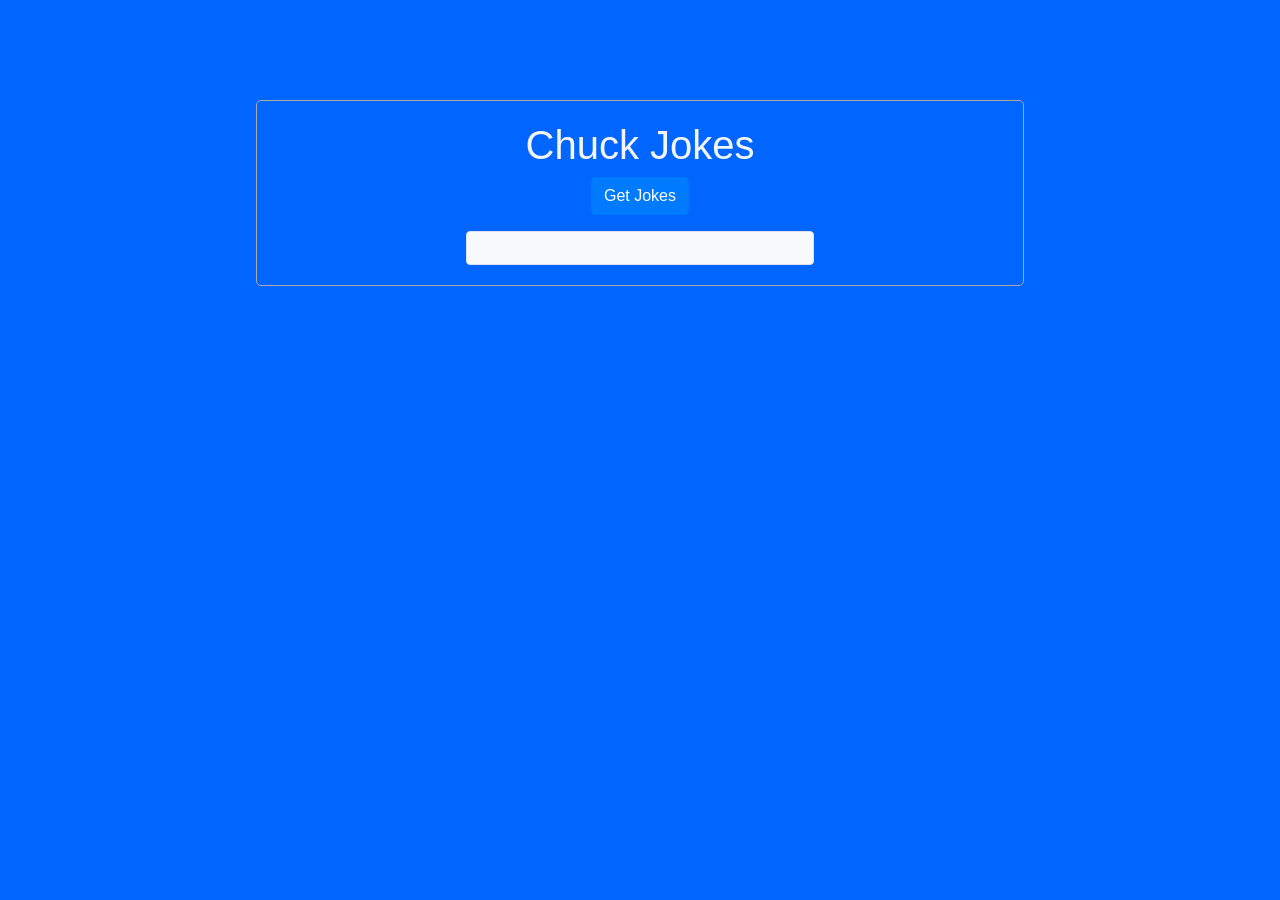
==== templates/index.html @ 13d05eac "initial commit" ====
<!doctype html>
<html lang="en">
  <head>
    <title>Chuck Jokes</title>
    <!-- Required meta tags -->
    <meta charset="utf-8">
    <meta name="viewport" content="width=device-width, initial-scale=1, shrink-to-fit=no">

    <!-- Bootstrap CSS -->
    <link rel="stylesheet" href="https://stackpath.bootstrapcdn.com/bootstrap/4.3.1/css/bootstrap.min.css" integrity="sha384-ggOyR0iXCbMQv3Xipma34MD+dH/1fQ784/j6cY/iJTQUOhcWr7x9JvoRxT2MZw1T" crossorigin="anonymous">
    <link rel="stylesheet" href="/static/style.css">
  </head>
  <body>
    <div class="container">
      <div class="row">
        <div class="col-md-6 offset-md-3 text-center">
          <h1>Chuck Jokes</h1>
          <button class="btn btn-primary" id="get-jokes">Get Jokes</button>
          <div id="jokes" class="mt-3 p-3 border rounded bg-light text-dark"></div>
        </div>
      </div>
    </div>
    <script type="module" src="/static/main.js"></script>
  </body>
</html>
---- static/style.css ----
body {
    background-color: rgb(0, 102, 255);
    color: whitesmoke;
    font-family: Verdana, Geneva, Tahoma, sans-serif;
    margin-top: 100px;
    margin-bottom: 100px;
}

.container {
    margin: 50px auto 50px auto;
    padding: 20px;
    border: 1px solid darkgray;
    border-radius: 5px;
    width: 60%;
}
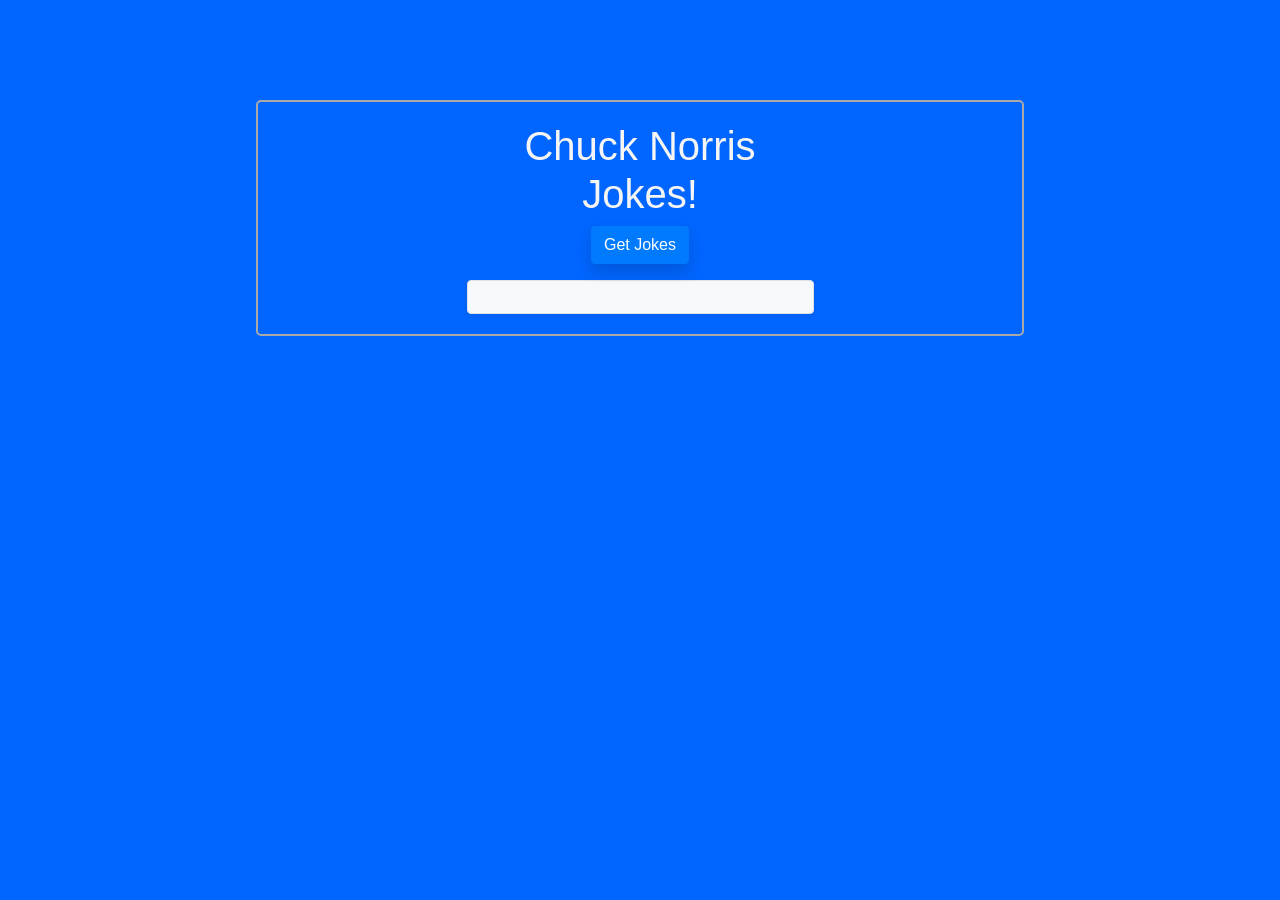
==== commit 2761bc00: "Minor tweak on styling. Mostly just checking pipeline is functioning still." ====
--- a/templates/index.html
+++ b/templates/index.html
@@ -14,9 +14,9 @@
     <div class="container">
       <div class="row">
         <div class="col-md-6 offset-md-3 text-center">
-          <h1>Chuck Jokes</h1>
-          <button class="btn btn-primary" id="get-jokes">Get Jokes</button>
-          <div id="jokes" class="mt-3 p-3 border rounded bg-light text-dark"></div>
+          <h1>Chuck Norris Jokes!</h1>
+          <button class="btn btn-primary shadow" id="get-jokes">Get Jokes</button>
+          <div id="jokes" class="mt-3 shadow-sm p-3 border rounded bg-light text-dark"></div>
         </div>
       </div>
     </div>
--- a/static/style.css
+++ b/static/style.css
@@ -9,7 +9,7 @@
 .container {
     margin: 50px auto 50px auto;
     padding: 20px;
-    border: 1px solid darkgray;
+    border: 2px solid darkgray;
     border-radius: 5px;
     width: 60%;
 }
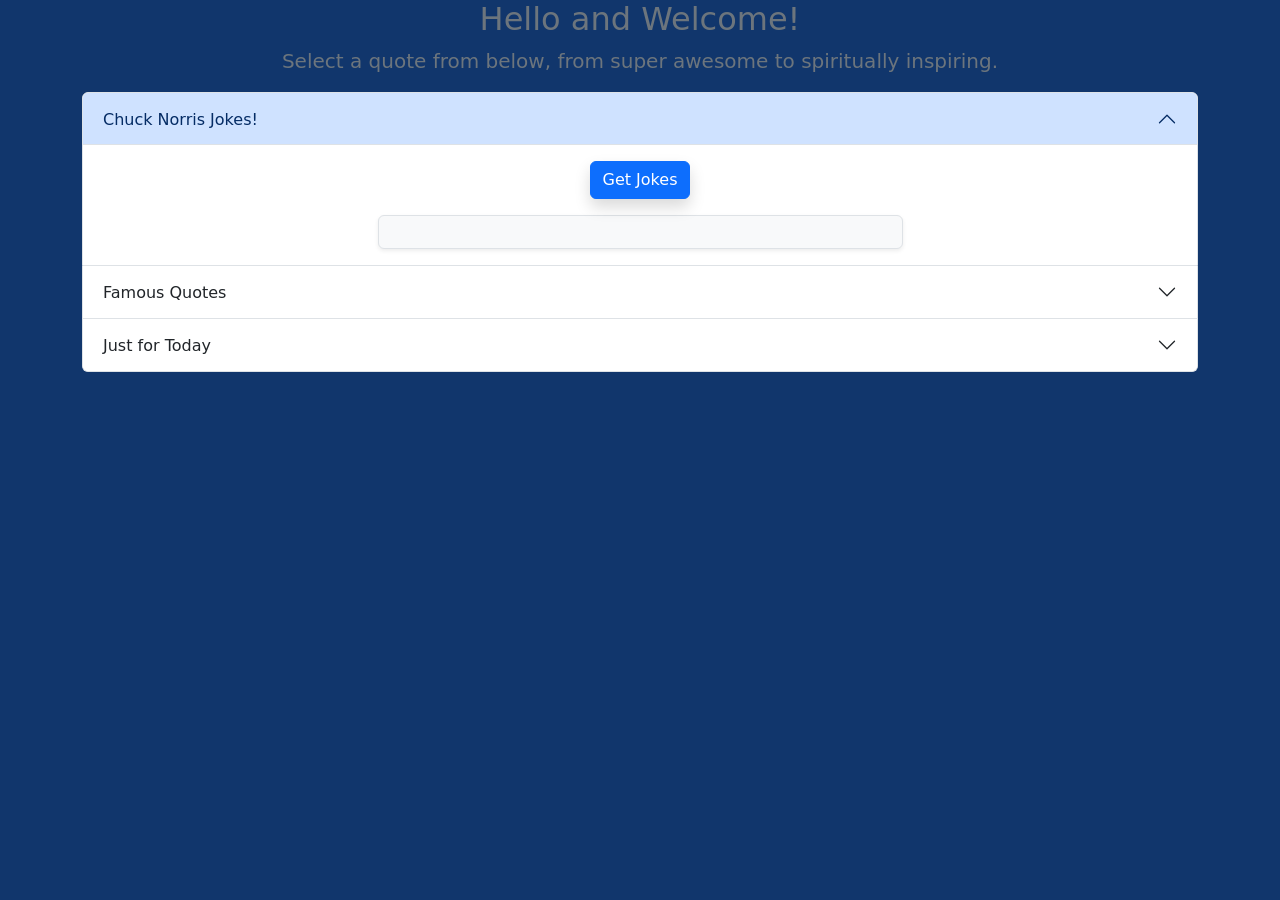
==== commit ac846f31: "Implemented Bootstrap accordion to accomodate more APIs. App now has famous quotes and the JFT." ====
--- a/templates/index.html
+++ b/templates/index.html
@@ -1,25 +1,72 @@
 <!doctype html>
 <html lang="en">
   <head>
-    <title>Chuck Jokes</title>
-    <!-- Required meta tags -->
     <meta charset="utf-8">
-    <meta name="viewport" content="width=device-width, initial-scale=1, shrink-to-fit=no">
+    <meta name="viewport" content="width=device-width, initial-scale=1">
 
-    <!-- Bootstrap CSS -->
-    <link rel="stylesheet" href="https://stackpath.bootstrapcdn.com/bootstrap/4.3.1/css/bootstrap.min.css" integrity="sha384-ggOyR0iXCbMQv3Xipma34MD+dH/1fQ784/j6cY/iJTQUOhcWr7x9JvoRxT2MZw1T" crossorigin="anonymous">
-    <link rel="stylesheet" href="/static/style.css">
+    <link href="https://cdn.jsdelivr.net/npm/bootstrap@5.0.2/dist/css/bootstrap.min.css" rel="stylesheet" integrity="sha384-EVSTQN3/azprG1Anm3QDgpJLIm9Nao0Yz1ztcQTwFspd3yD65VohhpuuCOmLASjC" crossorigin="anonymous">
+
+    <title>Quotes App</title>
   </head>
-  <body>
-    <div class="container">
-      <div class="row">
-        <div class="col-md-6 offset-md-3 text-center">
-          <h1>Chuck Norris Jokes!</h1>
-          <button class="btn btn-primary shadow" id="get-jokes">Get Jokes</button>
-          <div id="jokes" class="mt-3 shadow-sm p-3 border rounded bg-light text-dark"></div>
+  <body style="background-color: rgb(17, 54, 108)">
+    <div class="container-sm text-center">
+      <h2 class="fs-2 text-secondary">Hello and Welcome!</h1>
+      <p class="fs-5 text-secondary">Select a quote from below, from super awesome to spiritually inspiring.</p>
+    </div>
+    <div class="container-sm">
+      <div class="accordion" id="accordionExample">
+        <div class="accordion-item">
+          <h2 class="accordion-header" id="headingOne">
+            <button class="accordion-button" type="button" data-bs-toggle="collapse" data-bs-target="#collapseOne" aria-expanded="true" aria-controls="collapseOne">
+              Chuck Norris Jokes!
+            </button>
+          </h2>
+          <div id="collapseOne" class="accordion-collapse collapse show" aria-labelledby="headingOne" data-bs-parent="#accordionExample">
+            <div class="accordion-body">
+                <div class="row">
+                    <div class="col-md-6 offset-md-3 text-center">
+                      <button class="btn btn-primary shadow" id="get-chuck-jokes">Get Jokes</button>
+                      <div id="jokes" class="mt-3 shadow-sm p-3 border rounded bg-light text-dark"></div>
+                    </div>
+                </div>
+            </div>
+          </div>
+        </div>
+        <div class="accordion-item">
+          <h2 class="accordion-header" id="headingTwo">
+            <button class="accordion-button collapsed" type="button" data-bs-toggle="collapse" data-bs-target="#collapseTwo" aria-expanded="false" aria-controls="collapseTwo">
+              Famous Quotes
+            </button>
+          </h2>
+          <div id="collapseTwo" class="accordion-collapse collapse" aria-labelledby="headingTwo" data-bs-parent="#accordionExample">
+            <div class="accordion-body">
+              <div class="row">
+                <div class="col-md-6 offset-md-3 text-center">
+                  <button class="btn btn-primary shadow" id="get-quote">Get Quote</button>
+                  <div id="quote" class="mt-3 shadow-sm p-3 border rounded bg-light text-dark text-start"></div>
+                </div>
+            </div>
+            </div>
+          </div>
+        </div>
+        <div class="accordion-item">
+          <h2 class="accordion-header" id="headingThree">
+            <button class="accordion-button collapsed" type="button" data-bs-toggle="collapse" data-bs-target="#collapseThree" aria-expanded="false" aria-controls="collapseThree">
+              Just for Today
+            </button>
+          </h2>
+          <div id="collapseThree" class="accordion-collapse collapse" aria-labelledby="headingThree" data-bs-parent="#accordionExample">
+            <div class="accordion-body">
+              <div class="ratio ratio-4x3">
+                <iframe src="https://jftna.org/jft/" title="Narcotics Anonymous daily meditation&copy"></iframe>
+              </div>
+            </div>
+          </div>
         </div>
       </div>
     </div>
+    
+    <script src="https://cdn.jsdelivr.net/npm/bootstrap@5.0.2/dist/js/bootstrap.bundle.min.js" integrity="sha384-MrcW6ZMFYlzcLA8Nl+NtUVF0sA7MsXsP1UyJoMp4YLEuNSfAP+JcXn/tWtIaxVXM" crossorigin="anonymous"></script>
     <script type="module" src="/static/main.js"></script>
   </body>
-</html>+</html>
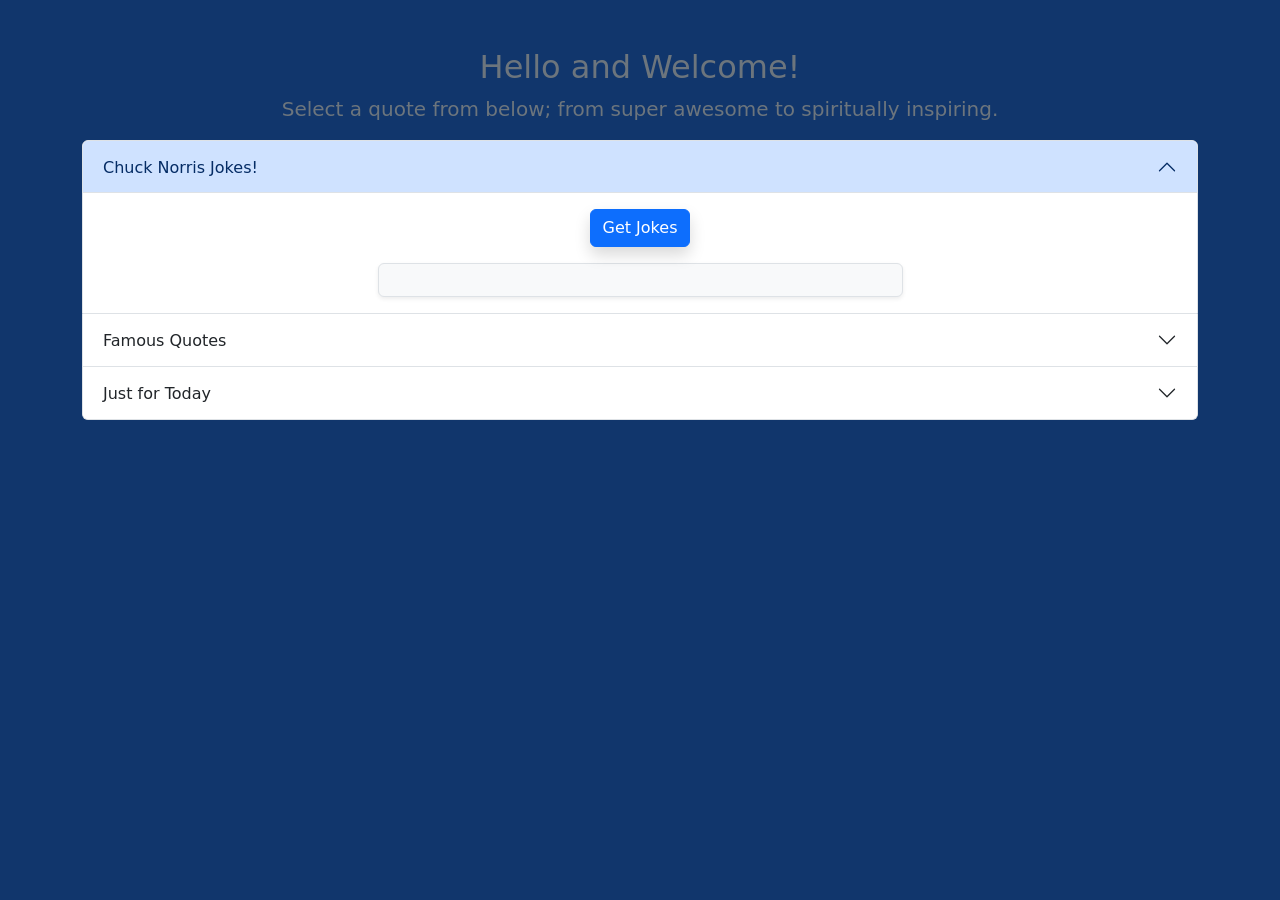
==== commit 633cc481: "Ready to merge to master." ====
--- a/templates/index.html
+++ b/templates/index.html
@@ -9,9 +9,9 @@
     <title>Quotes App</title>
   </head>
   <body style="background-color: rgb(17, 54, 108)">
-    <div class="container-sm text-center">
+    <div class="container-sm text-center mt-5">
       <h2 class="fs-2 text-secondary">Hello and Welcome!</h1>
-      <p class="fs-5 text-secondary">Select a quote from below, from super awesome to spiritually inspiring.</p>
+      <p class="fs-5 text-secondary">Select a quote from below; from super awesome to spiritually inspiring.</p>
     </div>
     <div class="container-sm">
       <div class="accordion" id="accordionExample">
@@ -43,9 +43,27 @@
               <div class="row">
                 <div class="col-md-6 offset-md-3 text-center">
                   <button class="btn btn-primary shadow" id="get-quote">Get Quote</button>
+                  <button class="btn btn-primary shadow" id="more-info" data-bs-toggle="modal" data-bs-target="#quoteModal">More Info</button>
                   <div id="quote" class="mt-3 shadow-sm p-3 border rounded bg-light text-dark text-start"></div>
                 </div>
-            </div>
+                <!-- Modal -->
+                <div class="modal fade" id="quoteModal" data-bs-keyboard="false" tabindex="-1" aria-labelledby="staticBackdropLabel" aria-hidden="true">
+                  <div class="modal-dialog modal-dialog-scrollable">
+                    <div class="modal-content">
+                      <div class="modal-header">
+                        <h1 class="modal-title fs-5" id="quote-modal-title"></h1>
+                        <button type="button" class="btn-close" data-bs-dismiss="modal" aria-label="Close"></button>
+                      </div>
+                      <div class="modal-body" id="quote-modal-body">
+                        
+                      </div>
+                      <div class="modal-footer">
+                        <button type="button" class="btn btn-secondary" data-bs-dismiss="modal">Close</button>
+                      </div>
+                    </div>
+                  </div>
+               </div>
+              </div>
             </div>
           </div>
         </div>
